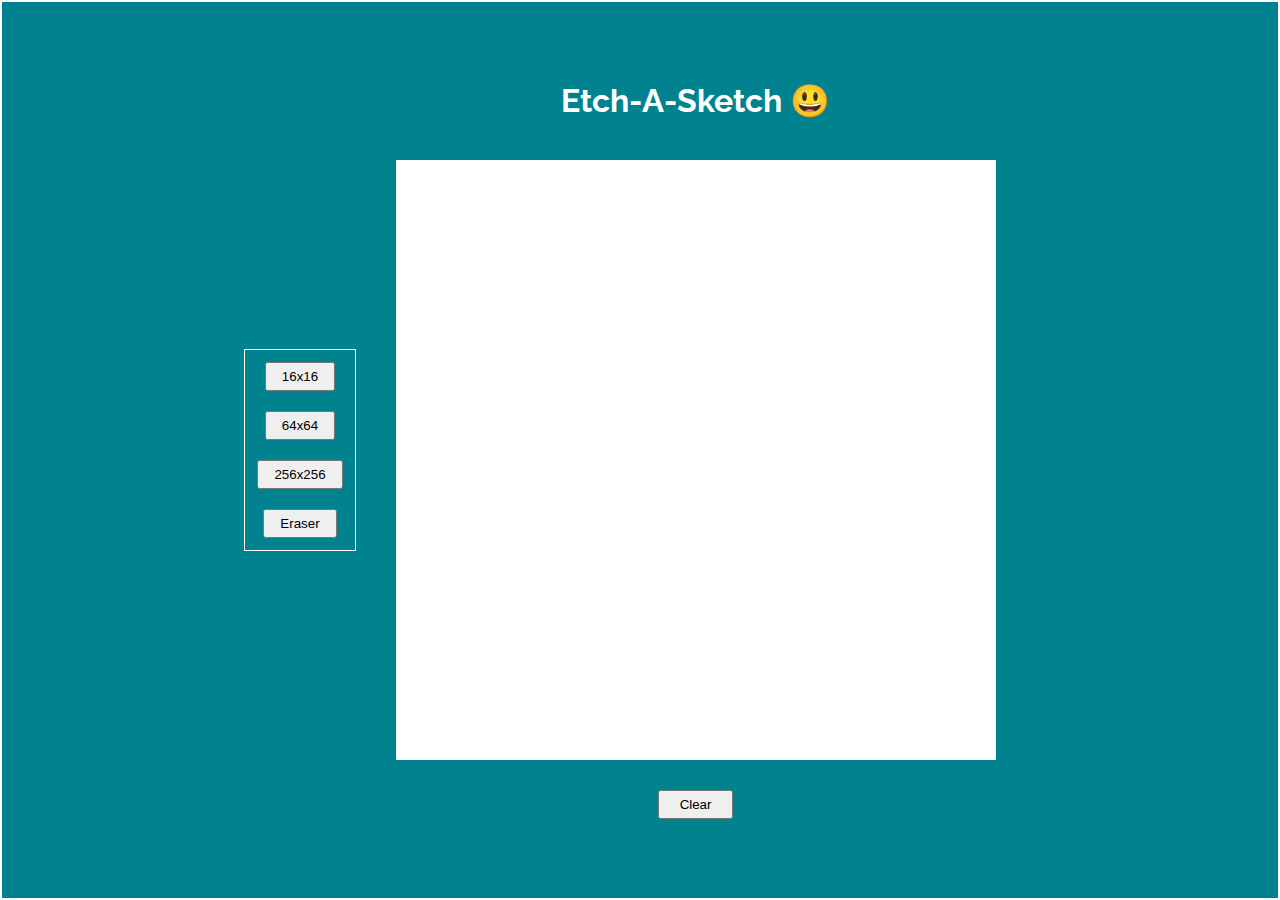
==== Etch-a-Sketch.html @ d3ca9da6 "grid button feature updated" ====
<!DOCTYPE html>
<html lang="en">
  <head>
    <meta charset="UTF-8" />
    <meta http-equiv="X-UA-Compatible" content="IE=edge" />
    <meta name="viewport" content="width=device-width, initial-scale=1.0" />
    <link
      href="https://fonts.googleapis.com/css?family=Raleway"
      rel="stylesheet"
    />
    <link rel="stylesheet" href="style.css" />
    <script src="es.js" defer></script>
    <title>Etch-A-Sketch</title>
  </head>
  <body>
    <div class="container">
      <div class="button_box">
        <button id="16" class="btn">16x16</button>
        <button id="64" class="btn">64x64</button>
        <button id="256" class="btn">256x256</button>
        <button id="eraser" class="btn">Eraser</button>
      </div>
      <div class="container_in">
        <h1>Etch-A-Sketch 😃</h1>
        <div id="board"></div>
        <button id="clear">Clear</button>
      </div>
    </div>
  </body>
</html>
---- style.css ----
* {
  box-sizing: border-box;
  margin: 0;
  padding: 0;
}

body {
  font-family: "Raleway", sans-serif;
  background: #00838f;
  color: #fff;
}

.container {
  border: 2px solid #fff;
  margin: 0 auto;
  display: flex;
  justify-content: center;
  align-items: center;
  height: 100vh;
}

.container_in {
  /* border: 2px solid #fff; */
  display: flex;
  flex-direction: column;
  justify-content: center;
  align-items: center;
  padding: 20px;
}

#board {
  background: #fff;
  width: 600px;
  height: 600px;
  margin: 40px 20px;
  margin-bottom: 10px;
  display: grid;
  grid-template-columns: auto auto auto;
}

:root {
  --grid-cols: 1;
  --grid-rows: 1;
}

#board {
  display: grid;
  /* grid-gap: 1em; */
  grid-template-rows: repeat(var(--grid-rows), 1fr);
  grid-template-columns: repeat(var(--grid-cols), 1fr);
}

.grid-item {
  /* padding: 1em; */
  border: 1px solid #ddd;
  text-align: center;
}

.button_box {
  border: 1px solid #fff;
  display: flex;
  flex-direction: column;
  justify-content: center;
  align-items: center;
  padding: 2px;
}

.btn {
  padding: 5px 15px;
  margin: 10px;
}

#clear {
  padding: 5px 20px;
  margin-top: 20px;
}
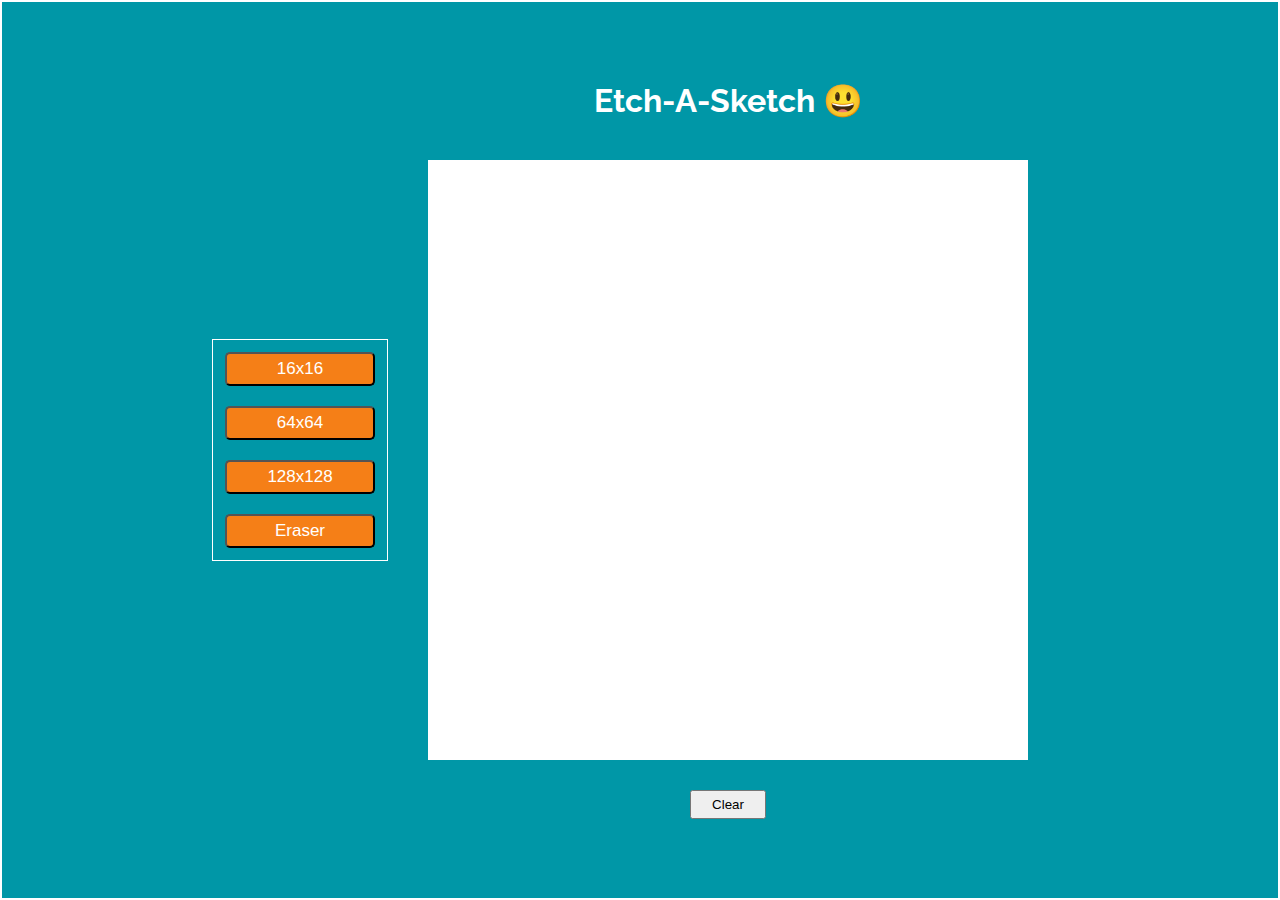
==== commit e60ebb3c: "added 128x128 board size" ====
--- a/Etch-a-Sketch.html
+++ b/Etch-a-Sketch.html
@@ -17,7 +17,7 @@
       <div class="button_box">
         <button id="16" class="btn">16x16</button>
         <button id="64" class="btn">64x64</button>
-        <button id="256" class="btn">256x256</button>
+        <button id="128" class="btn">128x128</button>
         <button id="eraser" class="btn">Eraser</button>
       </div>
       <div class="container_in">
--- a/style.css
+++ b/style.css
@@ -6,7 +6,7 @@
 
 body {
   font-family: "Raleway", sans-serif;
-  background: #00838f;
+  background: #0097a7;
   color: #fff;
 }
 
@@ -66,8 +66,14 @@
 }
 
 .btn {
+  width: 150px;
   padding: 5px 15px;
   margin: 10px;
+  background: #f57f17;
+  color: #fff;
+  cursor: pointer;
+  border-radius: 5px;
+  font-size: 17px;
 }
 
 #clear {
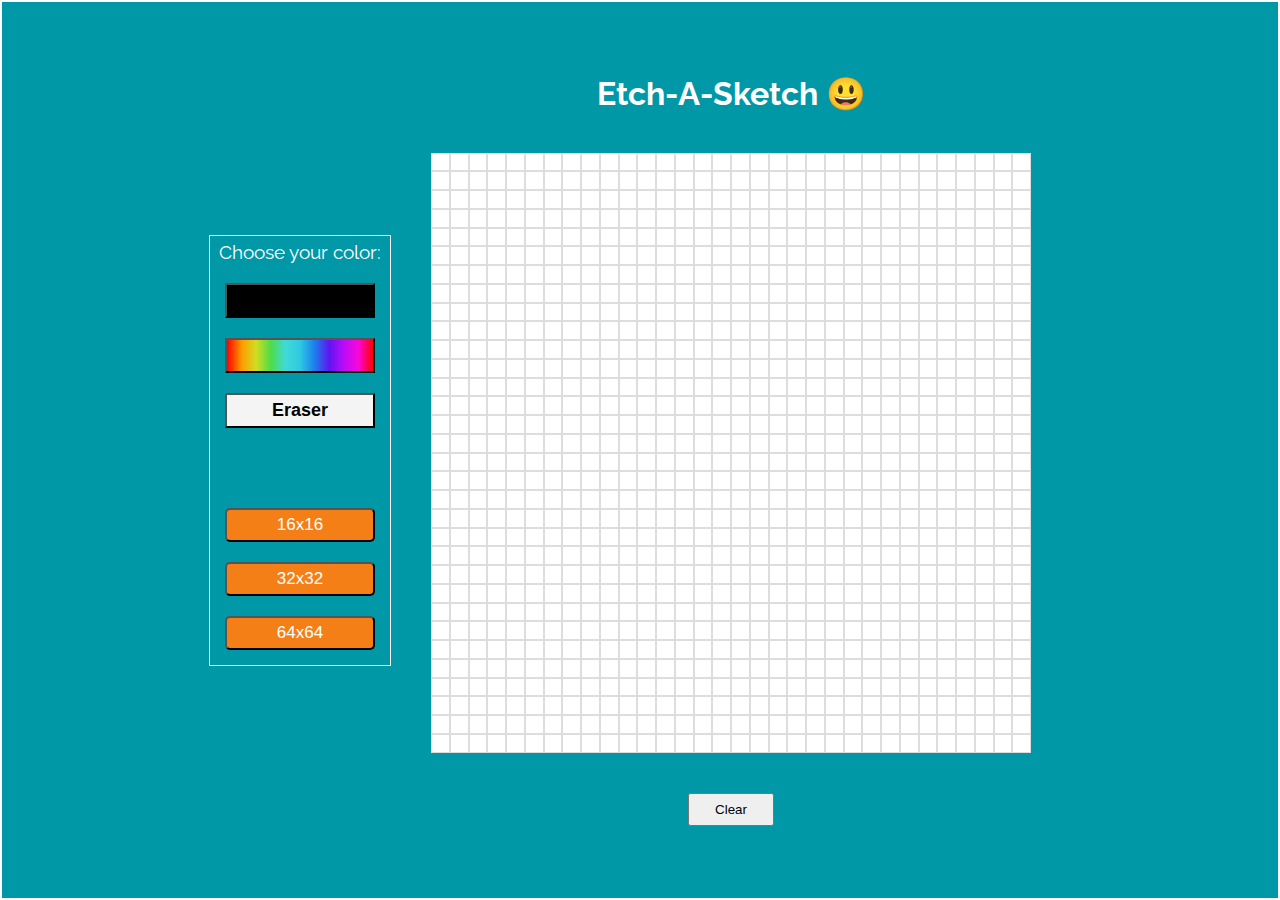
==== commit 6528c7e3: "color button feature and styling added" ====
--- a/Etch-a-Sketch.html
+++ b/Etch-a-Sketch.html
@@ -15,10 +15,17 @@
   <body>
     <div class="container">
       <div class="button_box">
-        <button id="16" class="btn">16x16</button>
-        <button id="64" class="btn">64x64</button>
-        <button id="128" class="btn">128x128</button>
-        <button id="eraser" class="btn">Eraser</button>
+        <div class="buttonbox_color">
+          <p class="choose_color">Choose your color:</p>
+          <button id="black" class="color"></button>
+          <button id="random" class="color"></button>
+          <button id="eraser" class="color">Eraser</button>
+        </div>
+        <div class="buttonbox_size">
+          <button id="16" class="btn">16x16</button>
+          <button id="32" class="btn">32x32</button>
+          <button id="64" class="btn">64x64</button>
+        </div>
       </div>
       <div class="container_in">
         <h1>Etch-A-Sketch 😃</h1>
--- a/style.css
+++ b/style.css
@@ -58,11 +58,27 @@
 
 .button_box {
   border: 1px solid #fff;
+  padding: 5px;
+}
+.choose_color {
+  font-size: 19px;
+  margin-bottom: 10px;
+}
+.buttonbox_color {
+  /* border: 1px solid #fff; */
   display: flex;
   flex-direction: column;
   justify-content: center;
   align-items: center;
-  padding: 2px;
+  margin-bottom: 60px;
+}
+
+.buttonbox_size {
+  /* border: 1px solid #fff; */
+  display: flex;
+  flex-direction: column;
+  justify-content: center;
+  align-items: center;
 }
 
 .btn {
@@ -76,7 +92,44 @@
   font-size: 17px;
 }
 
+.color {
+  width: 150px;
+  height: 35px;
+  margin: 10px;
+  color: #fff;
+  cursor: pointer;
+  font-size: 18px;
+  background: #f4f4f4;
+  font-weight: bold;
+}
+
+#black {
+  background-color: black;
+}
+
+#random {
+  width: 150px;
+  height: 35px;
+  background: linear-gradient(
+    90deg,
+    rgba(255, 0, 0, 1) 0%,
+    rgba(255, 154, 0, 1) 10%,
+    rgba(208, 222, 33, 1) 20%,
+    rgba(79, 220, 74, 1) 30%,
+    rgba(63, 218, 216, 1) 40%,
+    rgba(47, 201, 226, 1) 50%,
+    rgba(28, 127, 238, 1) 60%,
+    rgba(95, 21, 242, 1) 70%,
+    rgba(186, 12, 248, 1) 80%,
+    rgba(251, 7, 217, 1) 90%,
+    rgba(255, 0, 0, 1) 100%
+  );
+}
+
+#eraser {
+  color: black;
+}
 #clear {
-  padding: 5px 20px;
-  margin-top: 20px;
+  padding: 7px 25px;
+  margin-top: 30px;
 }
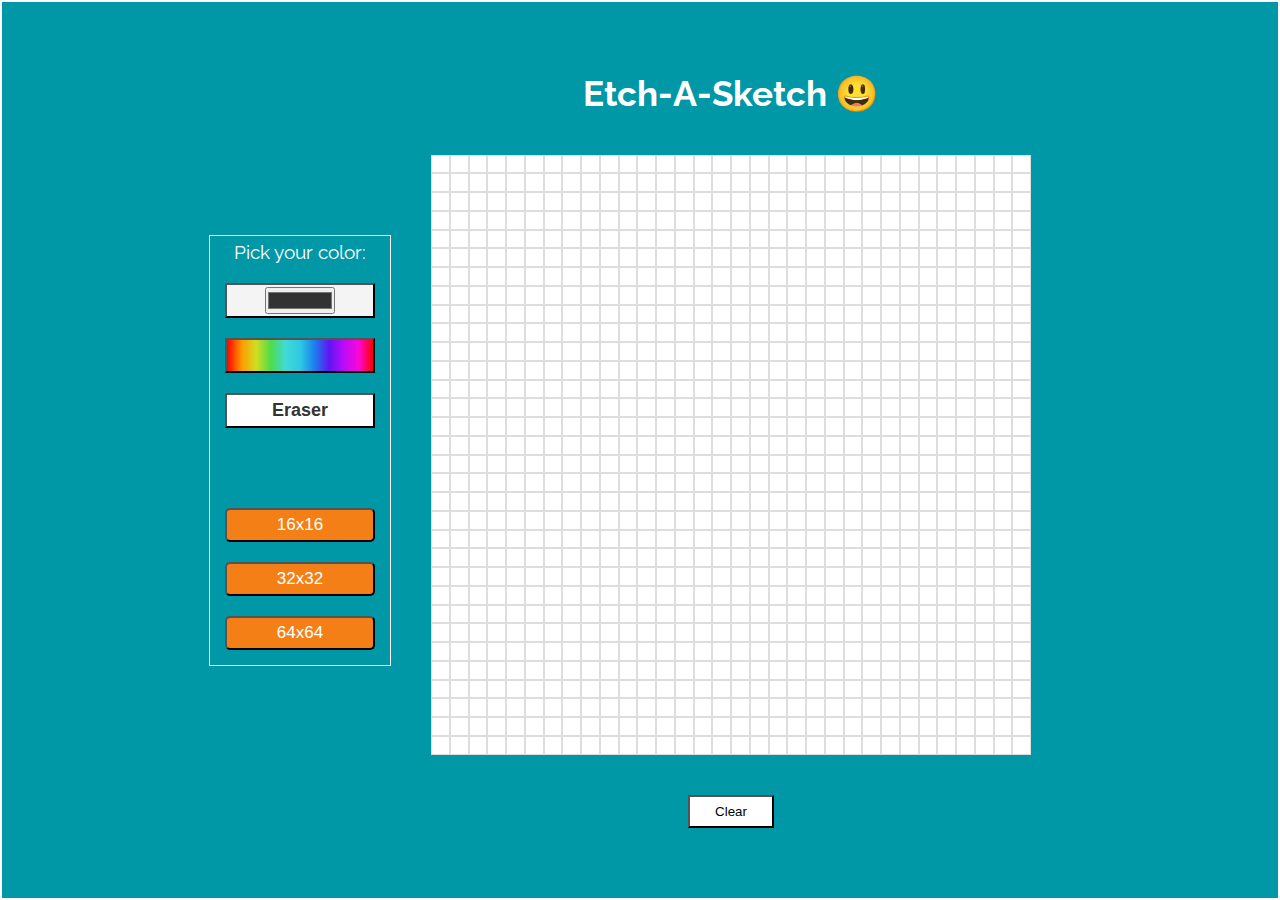
==== commit f0434782: "Improved readability in js" ====
--- a/Etch-a-Sketch.html
+++ b/Etch-a-Sketch.html
@@ -16,8 +16,10 @@
     <div class="container">
       <div class="button_box">
         <div class="buttonbox_color">
-          <p class="choose_color">Choose your color:</p>
-          <button id="black" class="color"></button>
+          <p class="pick_color">Pick your color:</p>
+          <button id="color" class="color">
+            <input id="colorPicker" type="color" value="#333333" />
+          </button>
           <button id="random" class="color"></button>
           <button id="eraser" class="color">Eraser</button>
         </div>
--- a/style.css
+++ b/style.css
@@ -2,6 +2,11 @@
   box-sizing: border-box;
   margin: 0;
   padding: 0;
+  user-select: none;
+}
+
+h1 {
+  font-size: 35px;
 }
 
 body {
@@ -45,13 +50,11 @@
 
 #board {
   display: grid;
-  /* grid-gap: 1em; */
   grid-template-rows: repeat(var(--grid-rows), 1fr);
   grid-template-columns: repeat(var(--grid-cols), 1fr);
 }
 
 .grid-item {
-  /* padding: 1em; */
   border: 1px solid #ddd;
   text-align: center;
 }
@@ -60,12 +63,16 @@
   border: 1px solid #fff;
   padding: 5px;
 }
-.choose_color {
+.pick_color {
   font-size: 19px;
   margin-bottom: 10px;
 }
+
+#colorPicker {
+  width: 70px;
+}
+
 .buttonbox_color {
-  /* border: 1px solid #fff; */
   display: flex;
   flex-direction: column;
   justify-content: center;
@@ -74,7 +81,6 @@
 }
 
 .buttonbox_size {
-  /* border: 1px solid #fff; */
   display: flex;
   flex-direction: column;
   justify-content: center;
@@ -85,11 +91,16 @@
   width: 150px;
   padding: 5px 15px;
   margin: 10px;
-  background: #f57f17;
+  background-color: #f57f17;
   color: #fff;
   cursor: pointer;
   border-radius: 5px;
   font-size: 17px;
+}
+
+.btn:hover {
+  background-color: #bc5100;
+  transform: scale(1.05);
 }
 
 .color {
@@ -102,9 +113,8 @@
   background: #f4f4f4;
   font-weight: bold;
 }
-
-#black {
-  background-color: black;
+.color:hover {
+  transform: scale(1.05);
 }
 
 #random {
@@ -127,9 +137,20 @@
 }
 
 #eraser {
-  color: black;
+  color: #333333;
+  background: #fff;
+}
+
+#eraser:hover {
+  background-color: #f4f4f4;
 }
 #clear {
   padding: 7px 25px;
   margin-top: 30px;
+  background-color: #fff;
+  cursor: pointer;
 }
+
+#clear:hover {
+  background-color: #f4f4f4;
+}
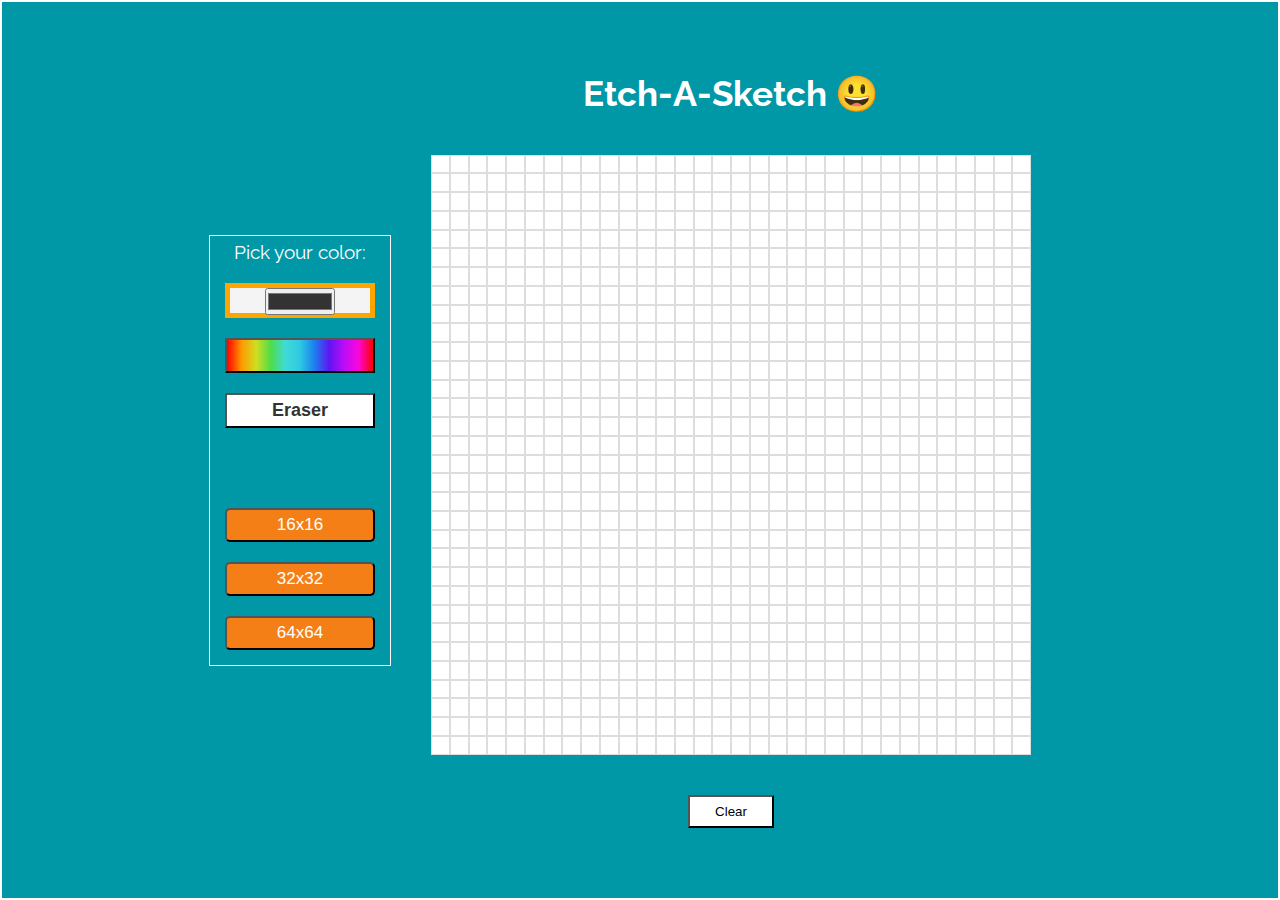
==== commit fa0870db: "buttons are now highlighted when they are selected" ====
--- a/Etch-a-Sketch.html
+++ b/Etch-a-Sketch.html
@@ -9,7 +9,8 @@
       rel="stylesheet"
     />
     <link rel="stylesheet" href="style.css" />
-    <script src="es.js" defer></script>
+    <!-- <script src="es.js" defer></script> -->
+    <script src="test.js" defer></script>
     <title>Etch-A-Sketch</title>
   </head>
   <body>
@@ -17,7 +18,7 @@
       <div class="button_box">
         <div class="buttonbox_color">
           <p class="pick_color">Pick your color:</p>
-          <button id="color" class="color">
+          <button id="color" class="color active">
             <input id="colorPicker" type="color" value="#333333" />
           </button>
           <button id="random" class="color"></button>
--- a/style.css
+++ b/style.css
@@ -25,7 +25,6 @@
 }
 
 .container_in {
-  /* border: 2px solid #fff; */
   display: flex;
   flex-direction: column;
   justify-content: center;
@@ -103,6 +102,10 @@
   transform: scale(1.05);
 }
 
+.active {
+  border: 5px solid orange;
+}
+
 .color {
   width: 150px;
   height: 35px;
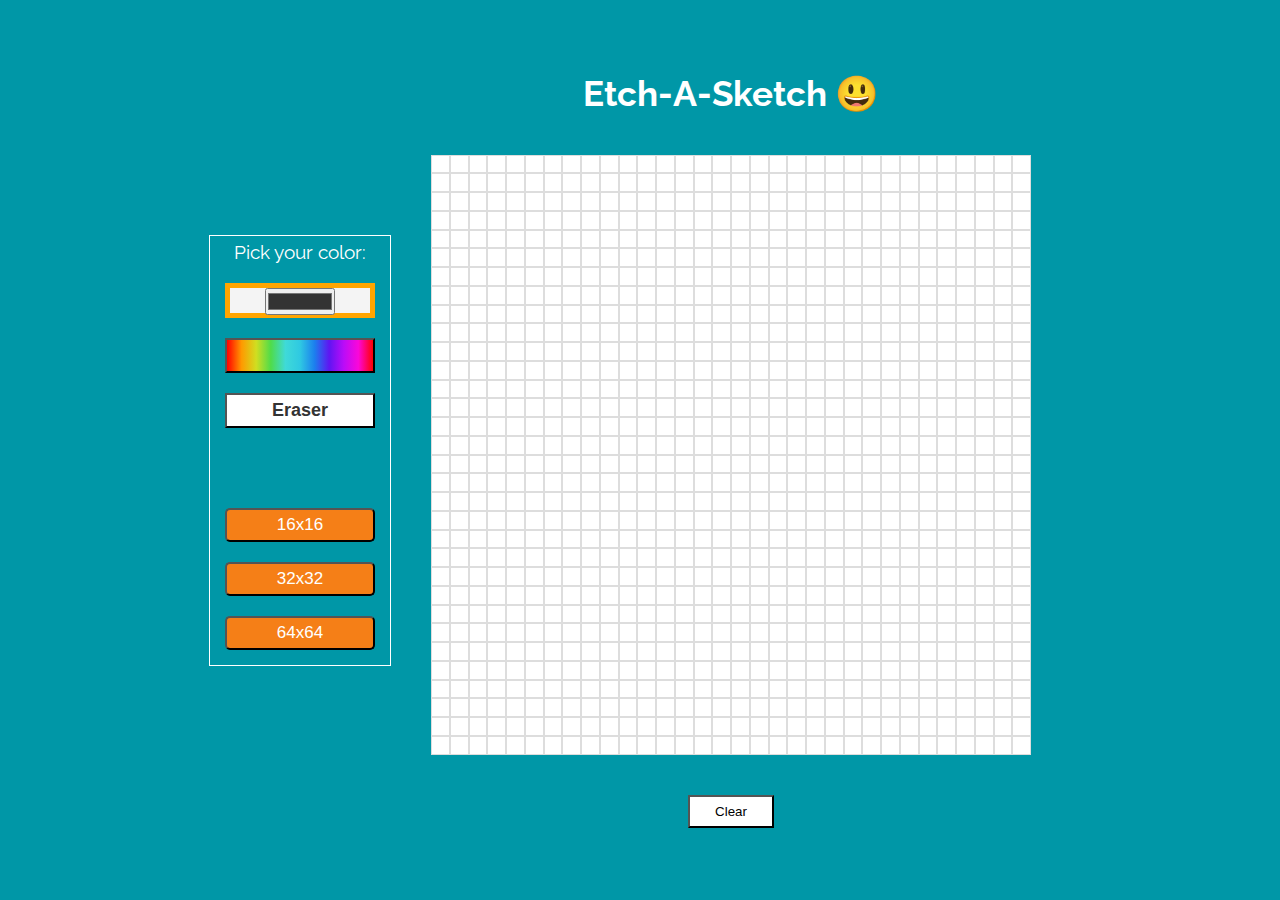
==== commit 697cea4a: "line break update" ====
--- a/Etch-a-Sketch.html
+++ b/Etch-a-Sketch.html
@@ -1,40 +1,39 @@
-<!DOCTYPE html>
-<html lang="en">
-  <head>
-    <meta charset="UTF-8" />
-    <meta http-equiv="X-UA-Compatible" content="IE=edge" />
-    <meta name="viewport" content="width=device-width, initial-scale=1.0" />
-    <link
-      href="https://fonts.googleapis.com/css?family=Raleway"
-      rel="stylesheet"
-    />
-    <link rel="stylesheet" href="style.css" />
-    <!-- <script src="es.js" defer></script> -->
-    <script src="test.js" defer></script>
-    <title>Etch-A-Sketch</title>
-  </head>
-  <body>
-    <div class="container">
-      <div class="button_box">
-        <div class="buttonbox_color">
-          <p class="pick_color">Pick your color:</p>
-          <button id="color" class="color active">
-            <input id="colorPicker" type="color" value="#333333" />
-          </button>
-          <button id="random" class="color"></button>
-          <button id="eraser" class="color">Eraser</button>
-        </div>
-        <div class="buttonbox_size">
-          <button id="16" class="btn">16x16</button>
-          <button id="32" class="btn">32x32</button>
-          <button id="64" class="btn">64x64</button>
-        </div>
-      </div>
-      <div class="container_in">
-        <h1>Etch-A-Sketch 😃</h1>
-        <div id="board"></div>
-        <button id="clear">Clear</button>
-      </div>
-    </div>
-  </body>
-</html>
+<!DOCTYPE html>
+<html lang="en">
+  <head>
+    <meta charset="UTF-8" />
+    <meta http-equiv="X-UA-Compatible" content="IE=edge" />
+    <meta name="viewport" content="width=device-width, initial-scale=1.0" />
+    <link
+      href="https://fonts.googleapis.com/css?family=Raleway"
+      rel="stylesheet"
+    />
+    <link rel="stylesheet" href="style.css" />
+    <script src="es.js" defer></script>
+    <title>Etch-A-Sketch</title>
+  </head>
+  <body>
+    <div class="container">
+      <div class="button_box">
+        <div class="buttonbox_color">
+          <p class="pick_color">Pick your color:</p>
+          <button id="color" class="colors active">
+            <input id="colorPicker" type="color" value="#333333" />
+          </button>
+          <button id="random" class="colors"></button>
+          <button id="eraser" class="colors">Eraser</button>
+        </div>
+        <div class="buttonbox_size">
+          <button id="16" class="btn">16x16</button>
+          <button id="32" class="btn">32x32</button>
+          <button id="64" class="btn">64x64</button>
+        </div>
+      </div>
+      <div class="container_in">
+        <h1>Etch-A-Sketch 😃</h1>
+        <div id="board"></div>
+        <button id="clear">Clear</button>
+      </div>
+    </div>
+  </body>
+</html>
--- a/style.css
+++ b/style.css
@@ -1,159 +1,159 @@
-* {
-  box-sizing: border-box;
-  margin: 0;
-  padding: 0;
-  user-select: none;
-}
-
-h1 {
-  font-size: 35px;
-}
-
-body {
-  font-family: "Raleway", sans-serif;
-  background: #0097a7;
-  color: #fff;
-}
-
-.container {
-  border: 2px solid #fff;
-  margin: 0 auto;
-  display: flex;
-  justify-content: center;
-  align-items: center;
-  height: 100vh;
-}
-
-.container_in {
-  display: flex;
-  flex-direction: column;
-  justify-content: center;
-  align-items: center;
-  padding: 20px;
-}
-
-#board {
-  background: #fff;
-  width: 600px;
-  height: 600px;
-  margin: 40px 20px;
-  margin-bottom: 10px;
-  display: grid;
-  grid-template-columns: auto auto auto;
-}
-
-:root {
-  --grid-cols: 1;
-  --grid-rows: 1;
-}
-
-#board {
-  display: grid;
-  grid-template-rows: repeat(var(--grid-rows), 1fr);
-  grid-template-columns: repeat(var(--grid-cols), 1fr);
-}
-
-.grid-item {
-  border: 1px solid #ddd;
-  text-align: center;
-}
-
-.button_box {
-  border: 1px solid #fff;
-  padding: 5px;
-}
-.pick_color {
-  font-size: 19px;
-  margin-bottom: 10px;
-}
-
-#colorPicker {
-  width: 70px;
-}
-
-.buttonbox_color {
-  display: flex;
-  flex-direction: column;
-  justify-content: center;
-  align-items: center;
-  margin-bottom: 60px;
-}
-
-.buttonbox_size {
-  display: flex;
-  flex-direction: column;
-  justify-content: center;
-  align-items: center;
-}
-
-.btn {
-  width: 150px;
-  padding: 5px 15px;
-  margin: 10px;
-  background-color: #f57f17;
-  color: #fff;
-  cursor: pointer;
-  border-radius: 5px;
-  font-size: 17px;
-}
-
-.btn:hover {
-  background-color: #bc5100;
-  transform: scale(1.05);
-}
-
-.active {
-  border: 5px solid orange;
-}
-
-.color {
-  width: 150px;
-  height: 35px;
-  margin: 10px;
-  color: #fff;
-  cursor: pointer;
-  font-size: 18px;
-  background: #f4f4f4;
-  font-weight: bold;
-}
-.color:hover {
-  transform: scale(1.05);
-}
-
-#random {
-  width: 150px;
-  height: 35px;
-  background: linear-gradient(
-    90deg,
-    rgba(255, 0, 0, 1) 0%,
-    rgba(255, 154, 0, 1) 10%,
-    rgba(208, 222, 33, 1) 20%,
-    rgba(79, 220, 74, 1) 30%,
-    rgba(63, 218, 216, 1) 40%,
-    rgba(47, 201, 226, 1) 50%,
-    rgba(28, 127, 238, 1) 60%,
-    rgba(95, 21, 242, 1) 70%,
-    rgba(186, 12, 248, 1) 80%,
-    rgba(251, 7, 217, 1) 90%,
-    rgba(255, 0, 0, 1) 100%
-  );
-}
-
-#eraser {
-  color: #333333;
-  background: #fff;
-}
-
-#eraser:hover {
-  background-color: #f4f4f4;
-}
-#clear {
-  padding: 7px 25px;
-  margin-top: 30px;
-  background-color: #fff;
-  cursor: pointer;
-}
-
-#clear:hover {
-  background-color: #f4f4f4;
-}
+* {
+  box-sizing: border-box;
+  margin: 0;
+  padding: 0;
+  user-select: none;
+}
+
+h1 {
+  font-size: 35px;
+}
+
+body {
+  font-family: "Raleway", sans-serif;
+  background: #0097a7;
+  color: #fff;
+}
+
+.container {
+  /* border: 2px solid #fff; */
+  margin: 0 auto;
+  display: flex;
+  justify-content: center;
+  align-items: center;
+  height: 100vh;
+}
+
+.container_in {
+  display: flex;
+  flex-direction: column;
+  justify-content: center;
+  align-items: center;
+  padding: 20px;
+}
+
+#board {
+  background: #fff;
+  width: 600px;
+  height: 600px;
+  margin: 40px 20px;
+  margin-bottom: 10px;
+  display: grid;
+  grid-template-columns: auto auto auto;
+}
+
+:root {
+  --grid-cols: 1;
+  --grid-rows: 1;
+}
+
+#board {
+  display: grid;
+  grid-template-rows: repeat(var(--grid-rows), 1fr);
+  grid-template-columns: repeat(var(--grid-cols), 1fr);
+}
+
+.grid-item {
+  border: 1px solid #ddd;
+  text-align: center;
+}
+
+.button_box {
+  border: 1px solid #fff;
+  padding: 5px;
+}
+.pick_color {
+  font-size: 19px;
+  margin-bottom: 10px;
+}
+
+#colorPicker {
+  width: 70px;
+}
+
+.buttonbox_color {
+  display: flex;
+  flex-direction: column;
+  justify-content: center;
+  align-items: center;
+  margin-bottom: 60px;
+}
+
+.buttonbox_size {
+  display: flex;
+  flex-direction: column;
+  justify-content: center;
+  align-items: center;
+}
+
+.btn {
+  width: 150px;
+  padding: 5px 15px;
+  margin: 10px;
+  background-color: #f57f17;
+  color: #fff;
+  cursor: pointer;
+  border-radius: 5px;
+  font-size: 17px;
+}
+
+.btn:hover {
+  background-color: #bc5100;
+  transform: scale(1.05);
+}
+
+.colors {
+  width: 150px;
+  height: 35px;
+  margin: 10px;
+  color: #fff;
+  cursor: pointer;
+  font-size: 18px;
+  background: #f4f4f4;
+  font-weight: bold;
+}
+.colors:hover {
+  transform: scale(1.05);
+}
+
+#random {
+  width: 150px;
+  height: 35px;
+  background: linear-gradient(
+    90deg,
+    rgba(255, 0, 0, 1) 0%,
+    rgba(255, 154, 0, 1) 10%,
+    rgba(208, 222, 33, 1) 20%,
+    rgba(79, 220, 74, 1) 30%,
+    rgba(63, 218, 216, 1) 40%,
+    rgba(47, 201, 226, 1) 50%,
+    rgba(28, 127, 238, 1) 60%,
+    rgba(95, 21, 242, 1) 70%,
+    rgba(186, 12, 248, 1) 80%,
+    rgba(251, 7, 217, 1) 90%,
+    rgba(255, 0, 0, 1) 100%
+  );
+}
+
+#eraser {
+  color: #333333;
+  background: #fff;
+}
+
+#eraser:hover {
+  background-color: #f4f4f4;
+}
+#clear {
+  padding: 7px 25px;
+  margin-top: 30px;
+  background-color: #fff;
+  cursor: pointer;
+}
+
+#clear:hover {
+  background-color: #f4f4f4;
+}
+
+.active {
+  border: 5px solid orange;
+}
